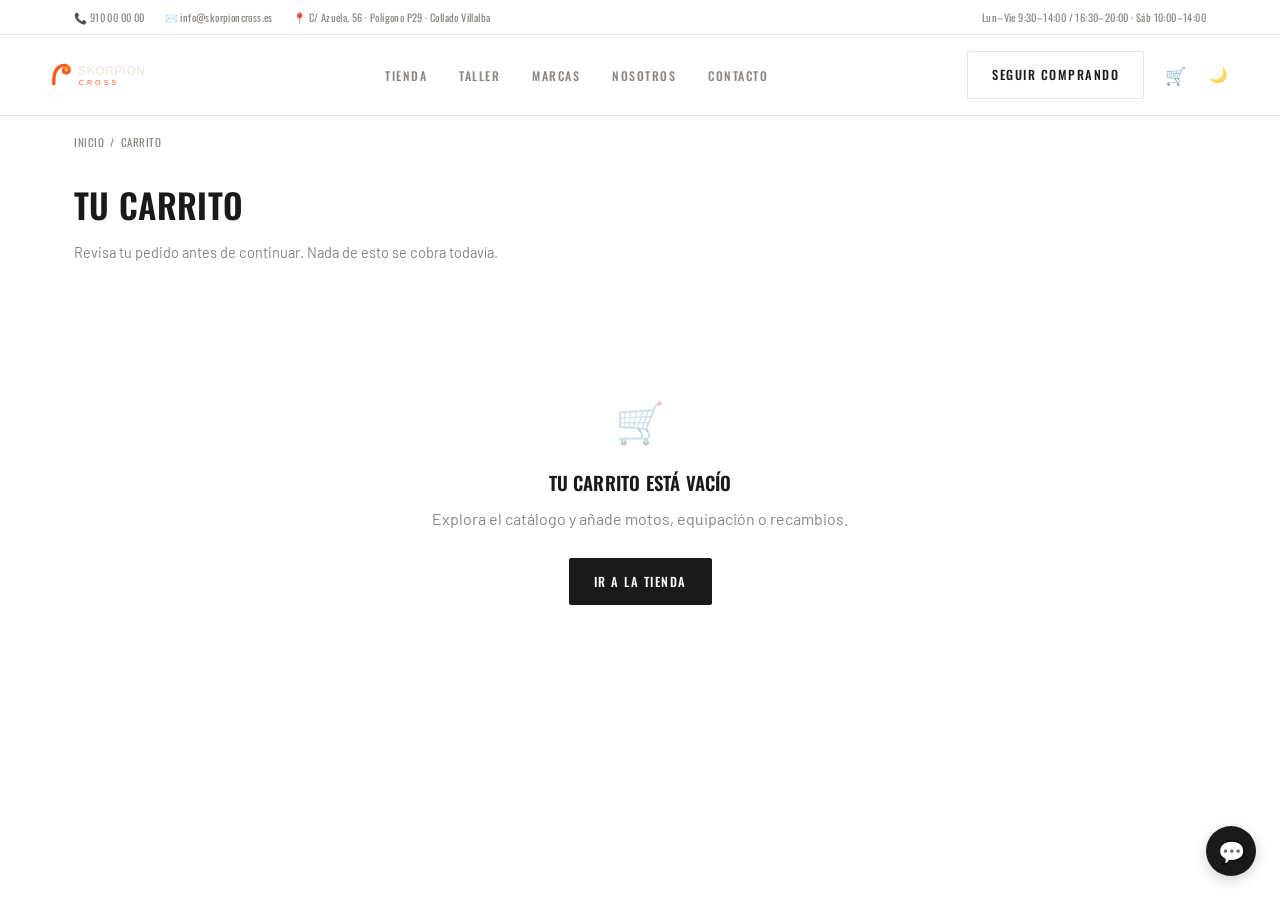
==== carrito.html @ dd4f6add "Skorpion Cross demo: static landing, shop catalog, cart and simulated checkout Co-Authored-By: Claud" ====
<!DOCTYPE html>
<html lang="es">
<head>
<meta charset="UTF-8">
<meta name="viewport" content="width=device-width, initial-scale=1.0">
<title>Carrito — Skorpion Cross</title>
<link rel="icon" type="image/svg+xml" href="assets/favicon.svg">
<link rel="stylesheet" href="css/style.css">
<link rel="preconnect" href="https://fonts.googleapis.com">
<link rel="preconnect" href="https://fonts.gstatic.com" crossorigin>
<link href="https://fonts.googleapis.com/css2?family=Oswald:wght@500;600;700&family=Barlow:wght@400;500;600;700&display=swap" rel="stylesheet">
<script>
  (function () {
    try {
      var stored = localStorage.getItem('theme');
      var theme = stored || (window.matchMedia('(prefers-color-scheme: dark)').matches ? 'dark' : 'light');
      document.documentElement.setAttribute('data-theme', theme === 'dark' ? 'dark' : 'light');
    } catch (e) {}
  })();
</script>
</head>
<body>

<!-- ===== HEADER ===== -->
<header class="site-header">
  <div class="topbar">
    <div class="wrap">
      <div class="topbar-links">
        <a href="tel:+34910000000">📞 910 00 00 00</a>
        <a href="mailto:info@skorpioncross.es">✉️ info@skorpioncross.es</a>
        <span>📍 C/ Azuela, 56 · Polígono P29 · Collado Villalba</span>
      </div>
      <div class="topbar-links">
        <span>Lun–Vie 9:30–14:00 / 16:30–20:00 · Sáb 10:00–14:00</span>
      </div>
    </div>
  </div>

  <nav class="navbar wrap">
    <a href="index.html" class="brand"><img src="assets/logo.svg" alt="Skorpion Cross"></a>

    <ul class="nav-links">
      <li><a href="tienda.html">Tienda</a></li>
      <li><a href="index.html#servicios">Taller</a></li>
      <li><a href="index.html#marcas">Marcas</a></li>
      <li><a href="index.html#nosotros">Nosotros</a></li>
      <li><a href="index.html#contacto">Contacto</a></li>
    </ul>

    <div class="nav-actions">
      <a href="tienda.html" class="btn btn-outline">Seguir comprando</a>
      <a href="carrito.html" class="cart-link" aria-label="Ver carrito">🛒<span class="cart-badge" data-cart-count hidden>0</span></a>
      <button class="theme-toggle" data-theme-toggle aria-label="Cambiar tema">🌙</button>
      <button class="nav-toggle" id="navToggle" aria-label="Abrir menú">☰</button>
    </div>
  </nav>
</header>

<!-- Mobile nav -->
<div class="mobile-nav" id="mobileNav">
  <div class="mobile-nav-panel">
    <button class="mobile-nav-close" id="navClose">✕</button>
    <div class="mobile-theme-row">
      <span>Modo claro / oscuro</span>
      <button class="theme-toggle" data-theme-toggle aria-label="Cambiar tema">🌙</button>
    </div>
    <a href="tienda.html">Tienda</a>
    <a href="carrito.html">Carrito <span data-cart-count hidden>0</span></a>
    <a href="index.html#servicios">Taller</a>
    <a href="index.html#marcas">Marcas</a>
    <a href="index.html#nosotros">Nosotros</a>
    <a href="index.html#contacto">Contacto</a>
  </div>
</div>

<div class="wrap">
  <div class="breadcrumbs"><a href="index.html">Inicio</a><span>/</span>Carrito</div>
</div>

<section class="cart-page" style="padding-top:0;">
  <div class="wrap">
    <div class="page-head">
      <h1>Tu carrito</h1>
      <p>Revisa tu pedido antes de continuar. Nada de esto se cobra todavía.</p>
    </div>
    <div id="cartContent"></div>
  </div>
</section>

<a href="https://wa.me/34600000000" class="wa-float" target="_blank" rel="noopener" aria-label="WhatsApp">💬</a>

<script src="js/products.js"></script>
<script src="js/cart.js"></script>
<script src="js/cart-page.js"></script>
<script src="js/main.js"></script>
</body>
</html>
---- css/style.css ----
:root {
  color-scheme: light;
  --bg: #ffffff;
  --bg-alt: #faf9f7;
  --bg-card: #ffffff;
  --line: #e8e5e0;
  --text: #1a1a1a;
  --text-dim: #8a8580;
  --accent: #c1440e;
  --accent-2: #8a8580;
  --accent-3: #a3220a;
  --radius: 2px;
  --radius-lg: 2px;
  --container: 1180px;
  --font-display: 'Oswald', 'Arial Narrow', sans-serif;
  --font-body: 'Barlow', 'Arial', sans-serif;
}

[data-theme="dark"] {
  color-scheme: dark;
  --bg: #141414;
  --bg-alt: #1a1a1a;
  --bg-card: #141414;
  --line: #2c2c2c;
  --text: #f2f0ec;
  --text-dim: #83807a;
  --accent: #e0621f;
  --accent-2: #83807a;
  --accent-3: #e0492a;
}

@media (prefers-color-scheme: dark) {
  :root:not([data-theme="light"]) {
    color-scheme: dark;
    --bg: #141414;
    --bg-alt: #1a1a1a;
    --bg-card: #141414;
    --line: #2c2c2c;
    --text: #f2f0ec;
    --text-dim: #83807a;
    --accent: #e0621f;
    --accent-2: #83807a;
    --accent-3: #e0492a;
  }
}

* { box-sizing: border-box; margin: 0; padding: 0; }

html { scroll-behavior: smooth; }

body {
  background: var(--bg);
  transition: background .2s ease, color .2s ease;
  color: var(--text);
  font-family: var(--font-body);
  font-weight: 400;
  line-height: 1.55;
  -webkit-font-smoothing: antialiased;
}

img { max-width: 100%; display: block; }

a { color: inherit; text-decoration: none; }
a, button { transition: opacity .2s ease, color .2s ease, background-color .2s ease, border-color .2s ease; }

.wrap {
  max-width: var(--container);
  margin: 0 auto;
  padding: 0 24px;
}

section { padding: 80px 0; }

h1, h2, h3 {
  font-family: var(--font-display);
  font-weight: 600;
  letter-spacing: 0.01em;
  text-transform: uppercase;
}

.eyebrow {
  display: block;
  font-family: var(--font-display);
  font-size: 11px;
  font-weight: 500;
  letter-spacing: 3px;
  text-transform: uppercase;
  color: var(--text-dim);
  margin-bottom: 16px;
}

.section-head {
  max-width: 620px;
  margin-bottom: 44px;
}
.section-head h2 {
  font-size: clamp(24px, 2.8vw, 34px);
  margin-bottom: 12px;
}
.section-head p {
  color: var(--text-dim);
  font-size: 15.5px;
  font-family: var(--font-body);
  text-transform: none;
}

/* Buttons — flat, square, tiny tracked uppercase */
.btn {
  display: inline-flex;
  align-items: center;
  justify-content: center;
  gap: 8px;
  padding: 13px 24px;
  border-radius: var(--radius);
  font-family: var(--font-display);
  font-weight: 500;
  font-size: 12.5px;
  letter-spacing: 1.5px;
  text-transform: uppercase;
  border: 1px solid var(--text);
  cursor: pointer;
  transition: opacity .2s ease, background .2s ease, color .2s ease;
  white-space: nowrap;
}
.btn:hover { opacity: 0.7; }
.btn:active { opacity: 0.55; }

.btn-primary {
  background: var(--text);
  color: var(--bg);
}
.btn-outline {
  border-color: var(--line);
  color: var(--text);
  background: transparent;
}
.btn-outline:hover { border-color: var(--text); opacity: 1; }
.btn-block { width: 100%; }

/* Header */
.site-header {
  position: sticky;
  top: 0;
  z-index: 100;
  background: var(--bg);
  border-bottom: 1px solid var(--line);
  transition: background .2s ease, border-color .2s ease;
}
.topbar {
  background: var(--bg);
  border-bottom: 1px solid var(--line);
  font-family: var(--font-display);
  font-size: 10.5px;
  letter-spacing: 0.4px;
  color: var(--text-dim);
}
.topbar .wrap {
  display: flex;
  justify-content: space-between;
  align-items: center;
  padding-top: 9px;
  padding-bottom: 9px;
  gap: 16px;
  flex-wrap: wrap;
}
.topbar a:hover { color: var(--text); }
.topbar-links { display: flex; gap: 20px; flex-wrap: wrap; }

.navbar {
  display: flex;
  align-items: center;
  justify-content: space-between;
  padding: 16px 0;
  gap: 20px;
}
.brand { display: flex; align-items: center; }
.brand img { height: 34px; width: auto; }

.nav-links {
  display: flex;
  align-items: center;
  gap: 32px;
  list-style: none;
}
.nav-links a {
  font-family: var(--font-display);
  font-size: 12px;
  font-weight: 500;
  letter-spacing: 1.5px;
  text-transform: uppercase;
  color: var(--text-dim);
  transition: color .15s ease;
}
.nav-links a:hover { color: var(--text); }

.nav-actions { display: flex; align-items: center; gap: 18px; }
.nav-toggle {
  display: none;
  background: none;
  border: none;
  width: 32px;
  height: 32px;
  color: var(--text);
  font-size: 20px;
  cursor: pointer;
}

.theme-toggle {
  display: flex;
  align-items: center;
  justify-content: center;
  width: 24px;
  height: 24px;
  border: none;
  background: none;
  color: var(--text);
  font-size: 15px;
  cursor: pointer;
  flex-shrink: 0;
  opacity: 0.75;
  transition: opacity .15s ease;
}
.theme-toggle:hover { opacity: 1; }

.mobile-theme-row {
  display: flex;
  align-items: center;
  justify-content: space-between;
  padding: 14px 4px;
  border-bottom: 1px solid var(--line);
  font-family: var(--font-display);
  font-weight: 500;
  font-size: 12px;
  letter-spacing: 1px;
  text-transform: uppercase;
}
.mobile-theme-row .theme-toggle { opacity: 1; font-size: 18px; }

/* Hero */
.hero {
  position: relative;
  padding: 72px 0 76px;
  border-bottom: 1px solid var(--line);
}
.hero .wrap {
  display: grid;
  grid-template-columns: 1.1fr 0.9fr;
  gap: 60px;
  align-items: center;
}
.hero-badges {
  display: flex;
  gap: 18px;
  margin-bottom: 26px;
  flex-wrap: wrap;
}
.badge {
  font-family: var(--font-display);
  font-size: 10.5px;
  font-weight: 500;
  letter-spacing: 1px;
  text-transform: uppercase;
  color: var(--text-dim);
  padding: 0;
  border: none;
  border-radius: 0;
}
.badge strong { color: var(--text); font-weight: 600; }

.hero h1 {
  font-size: clamp(34px, 4.6vw, 52px);
  line-height: 1.08;
  margin-bottom: 22px;
}
.hero h1 span { color: var(--accent); }
.hero p.lead {
  font-family: var(--font-body);
  font-size: 16.5px;
  color: var(--text-dim);
  max-width: 460px;
  margin-bottom: 34px;
}
.hero-cta { display: flex; gap: 14px; flex-wrap: wrap; margin-bottom: 44px; }

.hero-stats {
  display: flex;
  gap: 36px;
  flex-wrap: wrap;
  border-top: 1px solid var(--line);
  padding-top: 24px;
}
.hero-stats div strong {
  display: block;
  font-family: var(--font-display);
  font-size: 24px;
  font-weight: 600;
  color: var(--text);
}
.hero-stats div span {
  font-size: 11px;
  color: var(--text-dim);
  text-transform: uppercase;
  letter-spacing: 1px;
}

.hero-visual {
  position: relative;
  aspect-ratio: 4/5;
  background: var(--bg-alt);
  display: flex;
  align-items: center;
  justify-content: center;
  overflow: hidden;
}
.hero-visual .moto-mark {
  width: 56%;
  opacity: 0.85;
}
.hero-visual::after {
  content: "SKORPION CROSS";
  position: absolute;
  bottom: 20px;
  left: 20px;
  right: 20px;
  font-family: var(--font-display);
  font-weight: 500;
  font-size: 11px;
  letter-spacing: 4px;
  color: var(--text-dim);
}
.hero-visual .flag {
  position: absolute;
  top: 20px;
  right: 20px;
  font-family: var(--font-display);
  font-size: 10px;
  font-weight: 500;
  letter-spacing: 1.5px;
  text-transform: uppercase;
  color: var(--text-dim);
}

/* Strip of brands */
.brand-strip {
  border-bottom: 1px solid var(--line);
}
.brand-strip .wrap {
  display: flex;
  align-items: center;
  justify-content: space-between;
  flex-wrap: wrap;
  gap: 20px;
  padding: 24px 24px;
}
.brand-strip span.label {
  font-family: var(--font-display);
  font-size: 11px;
  font-weight: 500;
  letter-spacing: 1.5px;
  color: var(--text-dim);
  text-transform: uppercase;
}
.brand-pills { display: flex; gap: 24px; flex-wrap: wrap; }
.brand-pill {
  font-family: var(--font-display);
  font-weight: 500;
  font-size: 13px;
  letter-spacing: 1.5px;
  padding: 0;
  border: none;
  color: var(--text-dim);
}
.brand-pill:hover { color: var(--text); }

/* Category grid */
.cat-grid {
  display: grid;
  grid-template-columns: repeat(4, 1fr);
  gap: 1px;
  background: var(--line);
  border: 1px solid var(--line);
}
.cat-card {
  background: var(--bg);
  padding: 28px 22px;
  transition: background .15s ease;
}
.cat-card:hover { background: var(--bg-alt); }
.cat-card .icon {
  font-size: 22px;
  width: auto;
  height: auto;
  display: block;
  margin-bottom: 16px;
  opacity: 0.85;
}
.cat-card h3 { font-size: 13.5px; margin-bottom: 6px; letter-spacing: 0.5px; }
.cat-card p { font-size: 13px; color: var(--text-dim); }

/* Services */
.svc-section { background: var(--bg-alt); border-top: 1px solid var(--line); border-bottom: 1px solid var(--line); }
.svc-grid {
  display: grid;
  grid-template-columns: repeat(3, 1fr);
  gap: 1px;
  background: var(--line);
  border: 1px solid var(--line);
}
.svc-card {
  background: var(--bg-alt);
  padding: 32px 28px;
}
.svc-num {
  font-family: var(--font-display);
  font-size: 11px;
  font-weight: 500;
  color: var(--text-dim);
  letter-spacing: 2px;
  margin-bottom: 16px;
}
.svc-card h3 { font-size: 17px; margin-bottom: 12px; }
.svc-card p { color: var(--text-dim); font-size: 14px; margin-bottom: 18px; }
.svc-card ul { list-style: none; display: flex; flex-direction: column; gap: 9px; }
.svc-card li {
  font-size: 13px;
  color: var(--text-dim);
  padding-left: 0;
  position: relative;
}
.svc-card li::before { content: "— "; color: var(--text-dim); }

/* Why us */
.why-grid {
  display: grid;
  grid-template-columns: repeat(4, 1fr);
  gap: 30px;
}
.why-card {
  text-align: left;
  padding: 0;
  border-top: 1px solid var(--line);
  padding-top: 20px;
}
.why-card .icon {
  width: auto;
  height: auto;
  margin: 0 0 14px;
  display: block;
  font-size: 22px;
  background: none;
  border: none;
}
.why-card h3 { font-size: 13.5px; margin-bottom: 8px; letter-spacing: 0.5px; }
.why-card p { font-size: 13px; color: var(--text-dim); }

/* Testimonials */
.testi-grid {
  display: grid;
  grid-template-columns: repeat(3, 1fr);
  gap: 30px;
}
.testi-card {
  background: transparent;
  border: none;
  border-top: 1px solid var(--line);
  padding: 22px 0 0;
}
.testi-stars { color: var(--text-dim); font-size: 12px; margin-bottom: 16px; letter-spacing: 2px; }
.testi-card p { font-size: 14px; color: var(--text); margin-bottom: 20px; font-style: italic; }
.testi-who { display: flex; align-items: center; gap: 10px; }
.testi-avatar {
  width: 30px; height: 30px; border-radius: 50%;
  background: var(--bg-alt);
  border: 1px solid var(--line);
  display: flex; align-items: center; justify-content: center;
  font-family: var(--font-display); font-weight: 500; font-size: 11px; color: var(--text);
}
.testi-who strong { font-size: 12.5px; display: block; font-weight: 600; }
.testi-who span { font-size: 11.5px; color: var(--text-dim); }

/* Contact / location */
.contact-section { background: var(--bg-alt); border-top: 1px solid var(--line); }
.contact-grid {
  display: grid;
  grid-template-columns: 1fr 1fr;
  gap: 50px;
}
.info-list { display: flex; flex-direction: column; gap: 22px; margin-bottom: 30px; }
.info-item { display: flex; gap: 16px; }
.info-item .icon {
  width: 20px; height: 20px; border-radius: 0;
  background: none; border: none;
  display: flex; align-items: center; justify-content: center;
  font-size: 16px; flex-shrink: 0; opacity: 0.8;
}
.info-item h4 { font-family: var(--font-display); font-weight: 500; letter-spacing: 1px; text-transform: uppercase; font-size: 11.5px; margin-bottom: 5px; color: var(--text-dim); }
.info-item p, .info-item a { font-size: 14px; color: var(--text); }
.info-item a:hover { opacity: 0.6; }

.map-embed {
  border-radius: 0;
  overflow: hidden;
  border: 1px solid var(--line);
  aspect-ratio: 16/10;
  filter: grayscale(1) contrast(1.05);
}
.map-embed iframe { width: 100%; height: 100%; border: 0; }
[data-theme="dark"] .map-embed iframe { filter: invert(0.9) grayscale(1) contrast(0.9); }
@media (prefers-color-scheme: dark) { :root:not([data-theme="light"]) .map-embed iframe { filter: invert(0.9) grayscale(1) contrast(0.9); } }

.contact-form {
  background: var(--bg);
  border: 1px solid var(--line);
  border-radius: 0;
  padding: 32px;
}
.contact-form h3 { font-size: 16px; margin-bottom: 8px; }
.contact-form p.note { font-size: 13px; color: var(--text-dim); margin-bottom: 24px; text-transform: none; font-family: var(--font-body); }
.field { margin-bottom: 18px; }
.field label {
  display: block;
  font-family: var(--font-display);
  font-size: 11px;
  font-weight: 500;
  letter-spacing: 1px;
  text-transform: uppercase;
  color: var(--text-dim);
  margin-bottom: 8px;
}
.field input, .field select, .field textarea {
  width: 100%;
  background: var(--bg);
  border: 1px solid var(--line);
  border-radius: 0;
  padding: 11px 12px;
  color: var(--text);
  font-family: var(--font-body);
  font-size: 14px;
}
.field input:focus, .field select:focus, .field textarea:focus {
  outline: none;
  border-color: var(--text);
}
.field-row { display: grid; grid-template-columns: 1fr 1fr; gap: 14px; }
.form-note-small { font-size: 11.5px; color: var(--text-dim); margin-top: 16px; text-align: center; }

/* CTA banner */
.cta-banner {
  background: var(--bg);
  border-top: 1px solid var(--line);
  border-bottom: 1px solid var(--line);
  text-align: center;
}
.cta-banner h2 { font-size: clamp(24px, 3.2vw, 34px); margin-bottom: 14px; }
.cta-banner p { color: var(--text-dim); max-width: 480px; margin: 0 auto 32px; }
.cta-buttons { display: flex; gap: 14px; justify-content: center; flex-wrap: wrap; }

/* Footer — centered, minimal, editorial */
footer.site-footer {
  padding: 40px 0;
  border-top: 1px solid var(--line);
  text-align: center;
}
.footer-grid {
  display: flex;
  flex-direction: column;
  align-items: center;
  gap: 16px;
  margin-bottom: 20px;
}
.footer-brand img { height: 26px; margin: 0 auto 4px; }
.footer-brand p { font-size: 12px; color: var(--text-dim); max-width: 360px; margin: 0 auto; }
.footer-social { display: flex; gap: 18px; margin-top: 10px; justify-content: center; }
.footer-social a {
  width: auto; height: auto;
  border: none;
  font-family: var(--font-display);
  font-size: 11px;
  letter-spacing: 1px;
  color: var(--text-dim);
}
.footer-social a:hover { color: var(--text); }
.footer-col { display: none; }
.footer-bottom {
  border-top: none;
  padding-top: 0;
  display: flex;
  justify-content: center;
  align-items: center;
  flex-wrap: wrap;
  gap: 10px;
  font-family: var(--font-display);
  font-size: 10px;
  letter-spacing: 1.5px;
  text-transform: uppercase;
  color: var(--text-dim);
}
.footer-bottom .draft-tag {
  background: none;
  color: var(--accent);
  font-weight: 500;
  padding: 0;
  border-radius: 0;
  letter-spacing: 1.5px;
}

/* Floating WhatsApp */
.wa-float {
  position: fixed;
  bottom: 24px;
  right: 24px;
  width: 50px;
  height: 50px;
  border-radius: 50%;
  background: var(--text);
  color: var(--bg);
  display: flex;
  align-items: center;
  justify-content: center;
  font-size: 22px;
  box-shadow: 0 4px 14px rgba(0,0,0,0.18);
  z-index: 90;
  transition: opacity .15s ease;
}
.wa-float:hover { opacity: 0.8; }

/* Responsive */
@media (max-width: 980px) {
  .hero .wrap { grid-template-columns: 1fr; }
  .hero-visual { order: -1; aspect-ratio: 16/9; }
  .cat-grid { grid-template-columns: repeat(2, 1fr); }
  .svc-grid { grid-template-columns: 1fr; }
  .why-grid { grid-template-columns: repeat(2, 1fr); }
  .testi-grid { grid-template-columns: 1fr; }
  .contact-grid { grid-template-columns: 1fr; }
}

@media (max-width: 720px) {
  section { padding: 56px 0; }
  .nav-links, .nav-actions .btn-outline { display: none; }
  .nav-toggle { display: flex; align-items: center; justify-content: center; }
  .topbar-links { display: none; }
  .cat-grid { grid-template-columns: 1fr 1fr; }
  .why-grid { grid-template-columns: 1fr 1fr; }
  .field-row { grid-template-columns: 1fr; }
  .hero-stats { gap: 22px; }
}

/* Mobile nav drawer */
.mobile-nav {
  display: none;
  position: fixed;
  inset: 0;
  background: rgba(0,0,0,0.4);
  z-index: 200;
}
.mobile-nav.open { display: block; }
.mobile-nav-panel {
  position: absolute;
  top: 0; right: 0;
  width: 78%;
  max-width: 320px;
  height: 100%;
  background: var(--bg);
  border-left: 1px solid var(--line);
  padding: 24px;
  display: flex;
  flex-direction: column;
  gap: 6px;
}
.mobile-nav-panel a {
  padding: 14px 4px;
  border-bottom: 1px solid var(--line);
  font-family: var(--font-display);
  font-weight: 500;
  font-size: 13px;
  letter-spacing: 1px;
  text-transform: uppercase;
}
.mobile-nav-close {
  align-self: flex-end;
  background: none;
  border: none;
  color: var(--text);
  width: 32px; height: 32px;
  border-radius: 0;
  font-size: 18px;
  margin-bottom: 10px;
}

/* ======================================================
   TIENDA — catálogo, ficha de producto, carrito, checkout
   ====================================================== */

.breadcrumbs {
  font-family: var(--font-display);
  font-size: 11px;
  letter-spacing: 0.5px;
  text-transform: uppercase;
  color: var(--text-dim);
  padding: 18px 0;
}
.breadcrumbs a:hover { color: var(--text); }
.breadcrumbs span { margin: 0 6px; }

.page-head { padding: 10px 0 36px; }
.page-head h1 { font-size: clamp(24px, 3vw, 34px); margin-bottom: 10px; }
.page-head p { color: var(--text-dim); font-size: 14.5px; }

/* Shop toolbar */
.shop-toolbar {
  display: flex;
  align-items: center;
  gap: 16px;
  flex-wrap: wrap;
  margin-bottom: 24px;
  padding-bottom: 18px;
  border-bottom: 1px solid var(--line);
}
.shop-toolbar .count { font-size: 13px; color: var(--text-dim); margin-right: auto; }
.shop-toolbar .controls { display: flex; align-items: center; gap: 10px; }
.shop-toolbar select {
  background: var(--bg);
  border: 1px solid var(--line);
  color: var(--text);
  border-radius: 0;
  padding: 9px 12px;
  font-family: var(--font-display);
  font-size: 11.5px;
  letter-spacing: 0.5px;
  text-transform: uppercase;
}

/* Filters trigger — the "⋮" button that opens the drawer */
.filters-trigger {
  display: inline-flex;
  align-items: center;
  gap: 8px;
  background: transparent;
  border: 1px solid var(--text);
  color: var(--text);
  border-radius: 0;
  padding: 10px 16px;
  font-family: var(--font-display);
  font-size: 11.5px;
  font-weight: 500;
  letter-spacing: 1.5px;
  text-transform: uppercase;
  cursor: pointer;
  transition: opacity .15s ease;
}
.filters-trigger .dots { font-size: 15px; font-weight: 700; line-height: 0; letter-spacing: 0; }
.filters-trigger:hover, .filters-trigger.has-active { opacity: 0.65; }
.filters-count {
  background: var(--accent);
  color: #fff;
  font-size: 10px;
  font-weight: 700;
  min-width: 16px;
  height: 16px;
  border-radius: 999px;
  display: inline-flex;
  align-items: center;
  justify-content: center;
  padding: 0 4px;
}

/* Filters drawer — slides in from the left, overlay behind it */
.filters-overlay {
  position: fixed;
  inset: 0;
  background: rgba(0,0,0,0.35);
  z-index: 200;
  opacity: 0;
  pointer-events: none;
  transition: opacity .2s ease;
}
.filters-overlay.open { opacity: 1; pointer-events: auto; }
.filters-drawer {
  position: absolute;
  top: 0; left: 0;
  width: 320px;
  max-width: 86%;
  height: 100%;
  background: var(--bg);
  border-right: 1px solid var(--line);
  transform: translateX(-100%);
  transition: transform .25s ease;
  display: flex;
  flex-direction: column;
  overflow-y: auto;
}
.filters-overlay.open .filters-drawer { transform: translateX(0); }
.filters-drawer-head {
  display: flex;
  align-items: center;
  gap: 8px;
  padding: 20px;
  border-bottom: 1px solid var(--line);
  font-family: var(--font-display);
  font-weight: 500;
  letter-spacing: 1.5px;
  text-transform: uppercase;
  font-size: 12px;
  position: sticky;
  top: 0;
  background: var(--bg);
}
.filters-drawer-head .dots { font-size: 16px; font-weight: 700; }
.filters-drawer-head .mobile-nav-close { margin-left: auto; }
.filters-drawer-body { padding: 20px; }
.filters-drawer-body h3 { display: none; }
.filters-drawer-body .clear-filters {
  display: inline-block;
  font-family: var(--font-display);
  font-size: 11px;
  letter-spacing: 1px;
  text-transform: uppercase;
  color: var(--text);
  font-weight: 500;
  cursor: pointer;
  border-bottom: 1px solid var(--text);
}

.facet-group { border-top: 1px solid var(--line); padding: 18px 0; }
.facet-group:first-of-type { border-top: none; padding-top: 0; }
.facet-group h4 {
  font-family: var(--font-display);
  font-size: 11px;
  font-weight: 500;
  text-transform: uppercase;
  letter-spacing: 1.5px;
  color: var(--text-dim);
  margin-bottom: 12px;
}
.facet-option {
  display: flex;
  align-items: center;
  justify-content: space-between;
  gap: 8px;
  padding: 7px 0;
  cursor: pointer;
  font-size: 13px;
}
.facet-option:hover { opacity: 0.6; }
.facet-option input { accent-color: var(--text); width: 14px; height: 14px; flex-shrink: 0; }
.facet-option .fname { display: flex; align-items: center; gap: 8px; flex: 1; }
.facet-option .fcount { color: var(--text-dim); font-size: 11.5px; }
.facet-option.disabled { opacity: 0.3; pointer-events: none; }

.active-chips { display: flex; flex-wrap: wrap; gap: 10px; margin-bottom: 20px; }
.active-chips:empty { display: none; }
.chip {
  display: inline-flex;
  align-items: center;
  gap: 8px;
  font-family: var(--font-display);
  font-size: 11px;
  font-weight: 500;
  letter-spacing: 0.5px;
  text-transform: uppercase;
  background: transparent;
  border: 1px solid var(--line);
  border-radius: 0;
  padding: 6px 8px 6px 12px;
  color: var(--text);
}
.chip button {
  background: none;
  border: none;
  color: var(--text-dim);
  cursor: pointer;
  font-size: 13px;
  line-height: 1;
  padding: 2px;
}
.chip button:hover { color: var(--text); }

/* Product grid — flush, no cards */
.product-grid {
  display: grid;
  grid-template-columns: repeat(3, 1fr);
  gap: 36px 24px;
}
.product-card {
  background: transparent;
  border: none;
  border-radius: 0;
  overflow: visible;
  display: flex;
  flex-direction: column;
  transition: none;
}
.product-card:hover { border-color: transparent; transform: none; }
.product-thumb {
  aspect-ratio: 4/3;
  background: var(--bg-alt);
  display: flex;
  align-items: center;
  justify-content: center;
  font-size: 48px;
  position: relative;
  overflow: hidden;
}
.product-thumb img, .product-thumb svg { transition: transform .4s ease; }
.product-card:hover .product-thumb span { transform: scale(1.06); }
.product-thumb .badge-tag {
  position: absolute;
  top: 12px;
  left: 12px;
  font-family: var(--font-display);
  font-size: 10px;
  font-weight: 500;
  letter-spacing: 1px;
  text-transform: uppercase;
  padding: 0;
  border-radius: 0;
  background: none;
  color: var(--accent);
}
.product-thumb .badge-tag.ocasion { color: var(--text-dim); }
.product-thumb .badge-tag.agotado {
  position: absolute; inset: 0; top: 0; left: 0; right: 0; bottom: 0;
  display: flex; align-items: center; justify-content: center;
  background: rgba(255,255,255,0.7);
  color: var(--text-dim);
  font-size: 10px;
  letter-spacing: 2px;
}
[data-theme="dark"] .product-thumb .badge-tag.agotado { background: rgba(20,20,20,0.75); }
@media (prefers-color-scheme: dark) { :root:not([data-theme="light"]) .product-thumb .badge-tag.agotado { background: rgba(20,20,20,0.75); } }
.product-body { padding: 14px 0 0; display: flex; flex-direction: column; gap: 4px; flex: 1; }
.product-body .pkind { font-family: var(--font-display); font-size: 10.5px; color: var(--text-dim); font-weight: 500; letter-spacing: 1px; text-transform: uppercase; }
.product-body h3 { font-size: 14px; font-family: var(--font-body); font-weight: 500; text-transform: none; letter-spacing: 0; line-height: 1.35; }
.product-body h3 a:hover { opacity: 0.6; }
.product-foot { margin-top: 6px; display: flex; align-items: center; justify-content: space-between; gap: 10px; }
.product-price { font-family: var(--font-display); font-weight: 500; font-size: 13px; letter-spacing: 0.5px; color: var(--text-dim); }
.product-price .old { display: block; font-size: 11px; font-weight: 400; color: var(--text-dim); text-decoration: line-through; }
.add-btn {
  border: 1px solid var(--text);
  border-radius: 0;
  width: 30px;
  height: 30px;
  flex-shrink: 0;
  background: transparent;
  color: var(--text);
  font-size: 15px;
  font-weight: 500;
  cursor: pointer;
  transition: background .15s ease, color .15s ease;
}
.add-btn:hover { background: var(--text); color: var(--bg); }
.add-btn:disabled { opacity: 0.3; cursor: not-allowed; background: transparent; color: var(--text-dim); border-color: var(--line); }

.empty-state {
  grid-column: 1 / -1;
  text-align: center;
  padding: 70px 20px;
  color: var(--text-dim);
}
.empty-state .big { font-size: 32px; margin-bottom: 14px; opacity: 0.5; }
.empty-state h3 { color: var(--text); margin-bottom: 8px; font-size: 16px; }

/* Cart / mini badge on header icon */
.cart-link {
  position: relative;
  display: flex;
  align-items: center;
  justify-content: center;
  width: 26px;
  height: 26px;
  border: none;
  background: none;
  font-size: 17px;
  flex-shrink: 0;
  opacity: 0.85;
  transition: opacity .15s ease;
}
.cart-link:hover { opacity: 1; }
.cart-badge {
  position: absolute;
  top: -6px;
  right: -8px;
  background: var(--text);
  color: var(--bg);
  font-size: 9.5px;
  font-weight: 700;
  min-width: 16px;
  height: 16px;
  border-radius: 999px;
  display: flex;
  align-items: center;
  justify-content: center;
  padding: 0 4px;
}

/* Product detail page */
.product-detail {
  display: grid;
  grid-template-columns: 1fr 1fr;
  gap: 60px;
  padding-bottom: 90px;
}
.pd-gallery {
  aspect-ratio: 1/1;
  border-radius: 0;
  border: none;
  background: var(--bg-alt);
  display: flex;
  align-items: center;
  justify-content: center;
  font-size: 120px;
}
.pd-kind { font-family: var(--font-display); font-size: 11px; font-weight: 500; letter-spacing: 1.5px; text-transform: uppercase; color: var(--text-dim); margin-bottom: 10px; }
.pd-title { font-size: clamp(24px, 3vw, 32px); margin-bottom: 16px; }
.pd-price-row { display: flex; align-items: baseline; gap: 12px; margin-bottom: 20px; }
.pd-price { font-family: var(--font-display); font-size: 24px; font-weight: 500; }
.pd-price-old { font-size: 15px; color: var(--text-dim); text-decoration: line-through; }
.pd-stock { font-family: var(--font-display); font-size: 11px; letter-spacing: 1px; text-transform: uppercase; font-weight: 500; margin-bottom: 24px; display: flex; align-items: center; gap: 6px; color: var(--text-dim); }
.pd-stock.in { color: var(--text); }
.pd-stock.out { color: var(--accent-3); }
.pd-desc { color: var(--text-dim); font-size: 14.5px; margin-bottom: 26px; }
.pd-specs { width: 100%; border-collapse: collapse; margin-bottom: 30px; }
.pd-specs tr { border-bottom: 1px solid var(--line); }
.pd-specs td { padding: 11px 0; font-size: 13px; }
.pd-specs td:first-child { color: var(--text-dim); width: 45%; font-family: var(--font-display); letter-spacing: 0.5px; text-transform: uppercase; font-size: 11px; }
.pd-specs td:last-child { font-weight: 500; }

.qty-row { display: flex; align-items: center; gap: 16px; margin-bottom: 22px; }
.qty-stepper {
  display: flex;
  align-items: center;
  border: 1px solid var(--line);
  border-radius: 0;
  overflow: hidden;
}
.qty-stepper button {
  width: 36px; height: 38px;
  background: transparent;
  border: none;
  color: var(--text);
  font-size: 16px;
  cursor: pointer;
}
.qty-stepper button:hover { background: var(--bg-alt); }
.qty-stepper span { width: 36px; text-align: center; font-family: var(--font-display); font-weight: 500; }

.pd-related { padding-bottom: 90px; }

/* Cart page */
.cart-page { padding-bottom: 90px; }
.cart-table { width: 100%; border-collapse: collapse; margin-bottom: 24px; }
.cart-table th {
  text-align: left;
  font-family: var(--font-display);
  font-size: 10.5px;
  text-transform: uppercase;
  letter-spacing: 1px;
  font-weight: 500;
  color: var(--text-dim);
  border-bottom: 1px solid var(--line);
  padding-bottom: 12px;
}
.cart-table td { padding: 18px 10px 18px 0; border-bottom: 1px solid var(--line); vertical-align: middle; }
.cart-item { display: flex; align-items: center; gap: 14px; }
.cart-item .thumb {
  width: 56px; height: 56px;
  border-radius: 0;
  background: var(--bg-alt);
  display: flex; align-items: center; justify-content: center;
  font-size: 24px;
  flex-shrink: 0;
}
.cart-item h4 { font-size: 14px; margin-bottom: 3px; font-weight: 500; }
.cart-item span { font-size: 12px; color: var(--text-dim); }
.cart-remove { background: none; border: none; color: var(--text-dim); cursor: pointer; font-size: 11px; font-family: var(--font-display); letter-spacing: 0.5px; text-transform: uppercase; }
.cart-remove:hover { color: var(--text); }
.cart-line-total { font-family: var(--font-display); font-weight: 500; }

.cart-summary {
  max-width: 380px;
  margin-left: auto;
  background: transparent;
  border: 1px solid var(--line);
  border-radius: 0;
  padding: 26px;
}
.cart-summary .row { display: flex; justify-content: space-between; font-size: 13.5px; color: var(--text-dim); padding: 6px 0; }
.cart-summary .row.total { border-top: 1px solid var(--line); margin-top: 10px; padding-top: 14px; font-family: var(--font-display); font-size: 17px; font-weight: 500; color: var(--text); }
.cart-summary .note { font-size: 11.5px; color: var(--text-dim); margin-top: 16px; text-align: center; }

.cart-empty { text-align: center; padding: 90px 20px; }
.cart-empty .big { font-size: 40px; margin-bottom: 16px; opacity: 0.4; }

/* Checkout */
.checkout-layout {
  display: grid;
  grid-template-columns: 1.3fr 1fr;
  gap: 50px;
  padding-bottom: 90px;
  align-items: start;
}
.checkout-form-card, .order-summary-card {
  background: transparent;
  border: 1px solid var(--line);
  border-radius: 0;
  padding: 30px;
}
.checkout-form-card h3, .order-summary-card h3 { font-size: 16px; margin-bottom: 20px; }
.pay-options { display: flex; flex-direction: column; gap: 10px; margin-bottom: 24px; }
.pay-option {
  display: flex;
  align-items: center;
  gap: 10px;
  border: 1px solid var(--line);
  border-radius: 0;
  padding: 12px 14px;
  font-size: 13px;
  font-weight: 500;
  cursor: pointer;
}
.pay-option input { accent-color: var(--text); }
.pay-option:has(input:checked) { border-color: var(--text); }

.order-line { display: flex; justify-content: space-between; gap: 10px; font-size: 13px; padding: 8px 0; border-bottom: 1px solid var(--line); }
.order-line span.name { color: var(--text-dim); }
.order-summary-card .row { display: flex; justify-content: space-between; font-size: 13.5px; color: var(--text-dim); padding: 6px 0; }
.order-summary-card .row.total { border-top: 1px solid var(--line); margin-top: 10px; padding-top: 14px; font-family: var(--font-display); font-size: 17px; font-weight: 500; color: var(--text); }

.checkout-success { text-align: center; padding: 100px 20px; }
.checkout-success .big { font-size: 44px; margin-bottom: 20px; opacity: 0.7; }
.checkout-success h2 { font-size: 24px; margin-bottom: 12px; }
.checkout-success p { color: var(--text-dim); margin-bottom: 32px; }
.checkout-success .order-num { font-weight: 600; color: var(--text); }

/* Responsive shop */
@media (max-width: 980px) {
  .product-grid { grid-template-columns: repeat(2, 1fr); }
  .product-detail { grid-template-columns: 1fr; gap: 34px; }
  .checkout-layout { grid-template-columns: 1fr; }
}
@media (max-width: 720px) {
  .product-grid { grid-template-columns: repeat(2, 1fr); gap: 26px 16px; }
  .cart-table thead { display: none; }
  .cart-table td { display: block; border-bottom: none; padding: 6px 0; }
  .cart-table tr { display: block; border-bottom: 1px solid var(--line); padding: 14px 0; }
  .cart-summary { max-width: none; }
}

.cart-badge[hidden], .filters-count[hidden] { display: none !important; }
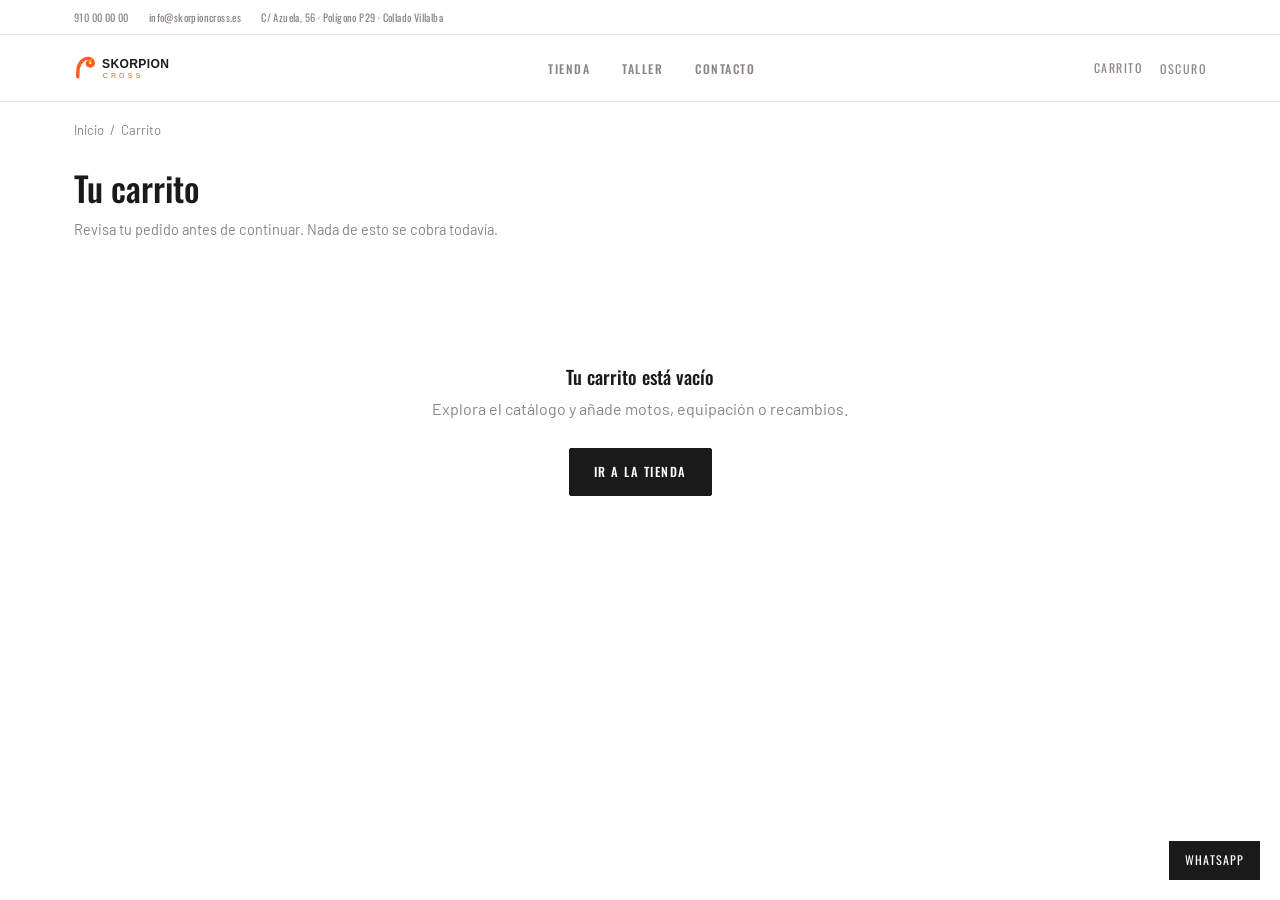
==== commit 536e1725: "Plainer, less templated style: remove emoji, fabricated stats/reviews, simplify home Co-Authored-By:" ====
--- a/carrito.html
+++ b/carrito.html
@@ -5,10 +5,10 @@
 <meta name="viewport" content="width=device-width, initial-scale=1.0">
 <title>Carrito — Skorpion Cross</title>
 <link rel="icon" type="image/svg+xml" href="assets/favicon.svg">
-<link rel="stylesheet" href="css/style.css">
+<link rel="stylesheet" href="css/style.css?v=4">
 <link rel="preconnect" href="https://fonts.googleapis.com">
 <link rel="preconnect" href="https://fonts.gstatic.com" crossorigin>
-<link href="https://fonts.googleapis.com/css2?family=Oswald:wght@500;600;700&family=Barlow:wght@400;500;600;700&display=swap" rel="stylesheet">
+<link href="https://fonts.googleapis.com/css2?family=Oswald:wght@400;500;600&family=Barlow:wght@400;500;600&display=swap" rel="stylesheet">
 <script>
   (function () {
     try {
@@ -26,32 +26,26 @@
   <div class="topbar">
     <div class="wrap">
       <div class="topbar-links">
-        <a href="tel:+34910000000">📞 910 00 00 00</a>
-        <a href="mailto:info@skorpioncross.es">✉️ info@skorpioncross.es</a>
-        <span>📍 C/ Azuela, 56 · Polígono P29 · Collado Villalba</span>
-      </div>
-      <div class="topbar-links">
-        <span>Lun–Vie 9:30–14:00 / 16:30–20:00 · Sáb 10:00–14:00</span>
+        <a href="tel:+34910000000">910 00 00 00</a>
+        <a href="mailto:info@skorpioncross.es">info@skorpioncross.es</a>
+        <span>C/ Azuela, 56 · Polígono P29 · Collado Villalba</span>
       </div>
     </div>
   </div>
 
   <nav class="navbar wrap">
-    <a href="index.html" class="brand"><img src="assets/logo.svg" alt="Skorpion Cross"></a>
+    <a href="index.html" class="brand"><img class="logo-for-light" src="assets/logo.svg?v=2" alt="Skorpion Cross"><img class="logo-for-dark" src="assets/logo-dark.svg?v=2" alt="" aria-hidden="true"></a>
 
     <ul class="nav-links">
       <li><a href="tienda.html">Tienda</a></li>
-      <li><a href="index.html#servicios">Taller</a></li>
-      <li><a href="index.html#marcas">Marcas</a></li>
-      <li><a href="index.html#nosotros">Nosotros</a></li>
+      <li><a href="index.html#taller">Taller</a></li>
       <li><a href="index.html#contacto">Contacto</a></li>
     </ul>
 
     <div class="nav-actions">
-      <a href="tienda.html" class="btn btn-outline">Seguir comprando</a>
-      <a href="carrito.html" class="cart-link" aria-label="Ver carrito">🛒<span class="cart-badge" data-cart-count hidden>0</span></a>
-      <button class="theme-toggle" data-theme-toggle aria-label="Cambiar tema">🌙</button>
-      <button class="nav-toggle" id="navToggle" aria-label="Abrir menú">☰</button>
+      <a href="carrito.html" class="cart-link" aria-label="Ver carrito">Carrito<span class="cart-badge" data-cart-count hidden>0</span></a>
+      <button class="theme-toggle" data-theme-toggle aria-label="Cambiar tema">Oscuro</button>
+      <button class="nav-toggle" id="navToggle" aria-label="Abrir menú">Menú</button>
     </div>
   </nav>
 </header>
@@ -61,14 +55,12 @@
   <div class="mobile-nav-panel">
     <button class="mobile-nav-close" id="navClose">✕</button>
     <div class="mobile-theme-row">
-      <span>Modo claro / oscuro</span>
-      <button class="theme-toggle" data-theme-toggle aria-label="Cambiar tema">🌙</button>
+      <span>Tema</span>
+      <button class="theme-toggle" data-theme-toggle aria-label="Cambiar tema">Oscuro</button>
     </div>
     <a href="tienda.html">Tienda</a>
     <a href="carrito.html">Carrito <span data-cart-count hidden>0</span></a>
-    <a href="index.html#servicios">Taller</a>
-    <a href="index.html#marcas">Marcas</a>
-    <a href="index.html#nosotros">Nosotros</a>
+    <a href="index.html#taller">Taller</a>
     <a href="index.html#contacto">Contacto</a>
   </div>
 </div>
@@ -87,11 +79,11 @@
   </div>
 </section>
 
-<a href="https://wa.me/34600000000" class="wa-float" target="_blank" rel="noopener" aria-label="WhatsApp">💬</a>
+<a href="https://wa.me/34600000000" class="wa-float" target="_blank" rel="noopener" aria-label="WhatsApp">WhatsApp</a>
 
-<script src="js/products.js"></script>
-<script src="js/cart.js"></script>
-<script src="js/cart-page.js"></script>
-<script src="js/main.js"></script>
+<script src="js/products.js?v=2"></script>
+<script src="js/cart.js?v=2"></script>
+<script src="js/cart-page.js?v=2"></script>
+<script src="js/main.js?v=2"></script>
 </body>
 </html>
--- a/css/style.css
+++ b/css/style.css
@@ -73,9 +73,9 @@
 
 h1, h2, h3 {
   font-family: var(--font-display);
-  font-weight: 600;
-  letter-spacing: 0.01em;
-  text-transform: uppercase;
+  font-weight: 500;
+  letter-spacing: 0;
+  line-height: 1.15;
 }
 
 .eyebrow {
@@ -170,7 +170,7 @@
   display: flex;
   align-items: center;
   justify-content: space-between;
-  padding: 16px 0;
+  padding: 16px 24px;
   gap: 20px;
 }
 .brand { display: flex; align-items: center; }
@@ -198,29 +198,26 @@
   display: none;
   background: none;
   border: none;
-  width: 32px;
-  height: 32px;
-  color: var(--text);
-  font-size: 20px;
+  color: var(--text);
+  font-family: var(--font-display);
+  font-size: 12px;
+  letter-spacing: 1.5px;
+  text-transform: uppercase;
   cursor: pointer;
 }
 
 .theme-toggle {
-  display: flex;
-  align-items: center;
-  justify-content: center;
-  width: 24px;
-  height: 24px;
+  background: none;
   border: none;
-  background: none;
-  color: var(--text);
-  font-size: 15px;
-  cursor: pointer;
-  flex-shrink: 0;
-  opacity: 0.75;
-  transition: opacity .15s ease;
-}
-.theme-toggle:hover { opacity: 1; }
+  color: var(--text-dim);
+  font-family: var(--font-display);
+  font-size: 12px;
+  letter-spacing: 1.5px;
+  text-transform: uppercase;
+  cursor: pointer;
+  padding: 0;
+}
+.theme-toggle:hover { color: var(--text); }
 
 .mobile-theme-row {
   display: flex;
@@ -234,416 +231,106 @@
   letter-spacing: 1px;
   text-transform: uppercase;
 }
-.mobile-theme-row .theme-toggle { opacity: 1; font-size: 18px; }
-
-/* Hero */
-.hero {
-  position: relative;
-  padding: 72px 0 76px;
+.mobile-theme-row .theme-toggle { color: var(--text); }
+
+/* Home */
+.hero { padding: 96px 0 80px; }
+.hero h1 { font-size: clamp(34px, 5.2vw, 58px); max-width: 20ch; margin-bottom: 24px; }
+.hero .lead { max-width: 520px; font-size: 17px; color: var(--text-dim); margin-bottom: 30px; }
+.hero-links { display: flex; gap: 28px; flex-wrap: wrap; }
+.hero-links a, .text-link {
+  font-family: var(--font-display);
+  font-size: 14px;
+  letter-spacing: 0.5px;
+  border-bottom: 1px solid currentColor;
+  padding-bottom: 2px;
+}
+.hero-links a:hover, .text-link:hover { opacity: 0.6; }
+
+main > section.plain { padding: 72px 0; border-top: 1px solid var(--line); }
+.plain h2 { font-size: 28px; margin-bottom: 28px; }
+.row-head { display: flex; align-items: baseline; justify-content: space-between; gap: 20px; margin-bottom: 28px; }
+.row-head h2 { margin: 0; }
+
+.index-list { list-style: none; border-top: 1px solid var(--line); }
+.index-list a {
+  display: grid;
+  grid-template-columns: 220px 1fr auto;
+  gap: 20px;
+  align-items: baseline;
+  padding: 18px 0;
   border-bottom: 1px solid var(--line);
 }
-.hero .wrap {
-  display: grid;
-  grid-template-columns: 1.1fr 0.9fr;
-  gap: 60px;
-  align-items: center;
-}
-.hero-badges {
-  display: flex;
-  gap: 18px;
-  margin-bottom: 26px;
-  flex-wrap: wrap;
-}
-.badge {
-  font-family: var(--font-display);
-  font-size: 10.5px;
-  font-weight: 500;
-  letter-spacing: 1px;
-  text-transform: uppercase;
-  color: var(--text-dim);
-  padding: 0;
-  border: none;
-  border-radius: 0;
-}
-.badge strong { color: var(--text); font-weight: 600; }
-
-.hero h1 {
-  font-size: clamp(34px, 4.6vw, 52px);
-  line-height: 1.08;
-  margin-bottom: 22px;
-}
-.hero h1 span { color: var(--accent); }
-.hero p.lead {
-  font-family: var(--font-body);
-  font-size: 16.5px;
-  color: var(--text-dim);
-  max-width: 460px;
-  margin-bottom: 34px;
-}
-.hero-cta { display: flex; gap: 14px; flex-wrap: wrap; margin-bottom: 44px; }
-
-.hero-stats {
-  display: flex;
-  gap: 36px;
-  flex-wrap: wrap;
-  border-top: 1px solid var(--line);
-  padding-top: 24px;
-}
-.hero-stats div strong {
-  display: block;
-  font-family: var(--font-display);
-  font-size: 24px;
-  font-weight: 600;
-  color: var(--text);
-}
-.hero-stats div span {
-  font-size: 11px;
-  color: var(--text-dim);
-  text-transform: uppercase;
-  letter-spacing: 1px;
-}
-
-.hero-visual {
-  position: relative;
-  aspect-ratio: 4/5;
-  background: var(--bg-alt);
-  display: flex;
-  align-items: center;
-  justify-content: center;
-  overflow: hidden;
-}
-.hero-visual .moto-mark {
-  width: 56%;
-  opacity: 0.85;
-}
-.hero-visual::after {
-  content: "SKORPION CROSS";
-  position: absolute;
-  bottom: 20px;
-  left: 20px;
-  right: 20px;
-  font-family: var(--font-display);
-  font-weight: 500;
-  font-size: 11px;
-  letter-spacing: 4px;
-  color: var(--text-dim);
-}
-.hero-visual .flag {
-  position: absolute;
-  top: 20px;
-  right: 20px;
-  font-family: var(--font-display);
-  font-size: 10px;
-  font-weight: 500;
-  letter-spacing: 1.5px;
-  text-transform: uppercase;
-  color: var(--text-dim);
-}
-
-/* Strip of brands */
-.brand-strip {
-  border-bottom: 1px solid var(--line);
-}
-.brand-strip .wrap {
-  display: flex;
-  align-items: center;
-  justify-content: space-between;
-  flex-wrap: wrap;
-  gap: 20px;
-  padding: 24px 24px;
-}
-.brand-strip span.label {
-  font-family: var(--font-display);
-  font-size: 11px;
-  font-weight: 500;
-  letter-spacing: 1.5px;
-  color: var(--text-dim);
-  text-transform: uppercase;
-}
-.brand-pills { display: flex; gap: 24px; flex-wrap: wrap; }
-.brand-pill {
-  font-family: var(--font-display);
-  font-weight: 500;
-  font-size: 13px;
-  letter-spacing: 1.5px;
-  padding: 0;
-  border: none;
-  color: var(--text-dim);
-}
-.brand-pill:hover { color: var(--text); }
-
-/* Category grid */
-.cat-grid {
-  display: grid;
-  grid-template-columns: repeat(4, 1fr);
-  gap: 1px;
-  background: var(--line);
-  border: 1px solid var(--line);
-}
-.cat-card {
-  background: var(--bg);
-  padding: 28px 22px;
-  transition: background .15s ease;
-}
-.cat-card:hover { background: var(--bg-alt); }
-.cat-card .icon {
-  font-size: 22px;
-  width: auto;
-  height: auto;
-  display: block;
-  margin-bottom: 16px;
-  opacity: 0.85;
-}
-.cat-card h3 { font-size: 13.5px; margin-bottom: 6px; letter-spacing: 0.5px; }
-.cat-card p { font-size: 13px; color: var(--text-dim); }
-
-/* Services */
-.svc-section { background: var(--bg-alt); border-top: 1px solid var(--line); border-bottom: 1px solid var(--line); }
-.svc-grid {
-  display: grid;
-  grid-template-columns: repeat(3, 1fr);
-  gap: 1px;
-  background: var(--line);
-  border: 1px solid var(--line);
-}
-.svc-card {
-  background: var(--bg-alt);
-  padding: 32px 28px;
-}
-.svc-num {
-  font-family: var(--font-display);
-  font-size: 11px;
-  font-weight: 500;
-  color: var(--text-dim);
-  letter-spacing: 2px;
-  margin-bottom: 16px;
-}
-.svc-card h3 { font-size: 17px; margin-bottom: 12px; }
-.svc-card p { color: var(--text-dim); font-size: 14px; margin-bottom: 18px; }
-.svc-card ul { list-style: none; display: flex; flex-direction: column; gap: 9px; }
-.svc-card li {
-  font-size: 13px;
-  color: var(--text-dim);
-  padding-left: 0;
-  position: relative;
-}
-.svc-card li::before { content: "— "; color: var(--text-dim); }
-
-/* Why us */
-.why-grid {
-  display: grid;
-  grid-template-columns: repeat(4, 1fr);
-  gap: 30px;
-}
-.why-card {
-  text-align: left;
-  padding: 0;
-  border-top: 1px solid var(--line);
-  padding-top: 20px;
-}
-.why-card .icon {
-  width: auto;
-  height: auto;
-  margin: 0 0 14px;
-  display: block;
-  font-size: 22px;
-  background: none;
-  border: none;
-}
-.why-card h3 { font-size: 13.5px; margin-bottom: 8px; letter-spacing: 0.5px; }
-.why-card p { font-size: 13px; color: var(--text-dim); }
-
-/* Testimonials */
-.testi-grid {
-  display: grid;
-  grid-template-columns: repeat(3, 1fr);
-  gap: 30px;
-}
-.testi-card {
-  background: transparent;
-  border: none;
-  border-top: 1px solid var(--line);
-  padding: 22px 0 0;
-}
-.testi-stars { color: var(--text-dim); font-size: 12px; margin-bottom: 16px; letter-spacing: 2px; }
-.testi-card p { font-size: 14px; color: var(--text); margin-bottom: 20px; font-style: italic; }
-.testi-who { display: flex; align-items: center; gap: 10px; }
-.testi-avatar {
-  width: 30px; height: 30px; border-radius: 50%;
-  background: var(--bg-alt);
-  border: 1px solid var(--line);
-  display: flex; align-items: center; justify-content: center;
-  font-family: var(--font-display); font-weight: 500; font-size: 11px; color: var(--text);
-}
-.testi-who strong { font-size: 12.5px; display: block; font-weight: 600; }
-.testi-who span { font-size: 11.5px; color: var(--text-dim); }
-
-/* Contact / location */
-.contact-section { background: var(--bg-alt); border-top: 1px solid var(--line); }
-.contact-grid {
-  display: grid;
-  grid-template-columns: 1fr 1fr;
-  gap: 50px;
-}
-.info-list { display: flex; flex-direction: column; gap: 22px; margin-bottom: 30px; }
-.info-item { display: flex; gap: 16px; }
-.info-item .icon {
-  width: 20px; height: 20px; border-radius: 0;
-  background: none; border: none;
-  display: flex; align-items: center; justify-content: center;
-  font-size: 16px; flex-shrink: 0; opacity: 0.8;
-}
-.info-item h4 { font-family: var(--font-display); font-weight: 500; letter-spacing: 1px; text-transform: uppercase; font-size: 11.5px; margin-bottom: 5px; color: var(--text-dim); }
-.info-item p, .info-item a { font-size: 14px; color: var(--text); }
-.info-item a:hover { opacity: 0.6; }
-
-.map-embed {
-  border-radius: 0;
-  overflow: hidden;
-  border: 1px solid var(--line);
-  aspect-ratio: 16/10;
-  filter: grayscale(1) contrast(1.05);
-}
+.index-list .name { font-family: var(--font-display); font-size: 21px; }
+.index-list .desc { color: var(--text-dim); font-size: 14.5px; }
+.index-list .arrow { color: var(--text-dim); transition: transform .2s ease, color .2s ease; }
+.index-list a:hover .arrow { transform: translateX(4px); color: var(--text); }
+
+.two-col { display: grid; grid-template-columns: 1fr 2fr; gap: 60px; align-items: start; }
+#contacto .two-col { grid-template-columns: 1fr 1fr; }
+.prose p { max-width: 58ch; color: var(--text-dim); margin-bottom: 18px; }
+.plain-list { list-style: none; margin: 0 0 22px; border-top: 1px solid var(--line); max-width: 58ch; }
+.plain-list li { padding: 11px 0; border-bottom: 1px solid var(--line); }
+
+.info { margin-bottom: 32px; }
+.info dt { font-size: 12.5px; color: var(--text-dim); margin-top: 18px; }
+.info dd { margin: 3px 0 0; }
+.info a:hover { opacity: 0.6; }
+
+.map-embed { overflow: hidden; border: 1px solid var(--line); aspect-ratio: 16/10; filter: grayscale(1) contrast(1.05); }
 .map-embed iframe { width: 100%; height: 100%; border: 0; }
 [data-theme="dark"] .map-embed iframe { filter: invert(0.9) grayscale(1) contrast(0.9); }
-@media (prefers-color-scheme: dark) { :root:not([data-theme="light"]) .map-embed iframe { filter: invert(0.9) grayscale(1) contrast(0.9); } }
-
-.contact-form {
-  background: var(--bg);
-  border: 1px solid var(--line);
-  border-radius: 0;
-  padding: 32px;
-}
-.contact-form h3 { font-size: 16px; margin-bottom: 8px; }
-.contact-form p.note { font-size: 13px; color: var(--text-dim); margin-bottom: 24px; text-transform: none; font-family: var(--font-body); }
+
+.contact-form h3 { font-size: 28px; margin-bottom: 28px; }
 .field { margin-bottom: 18px; }
-.field label {
-  display: block;
-  font-family: var(--font-display);
-  font-size: 11px;
-  font-weight: 500;
-  letter-spacing: 1px;
-  text-transform: uppercase;
-  color: var(--text-dim);
-  margin-bottom: 8px;
-}
+.field label { display: block; font-size: 13px; color: var(--text-dim); margin-bottom: 6px; }
 .field input, .field select, .field textarea {
   width: 100%;
-  background: var(--bg);
+  background: transparent;
   border: 1px solid var(--line);
-  border-radius: 0;
   padding: 11px 12px;
   color: var(--text);
   font-family: var(--font-body);
-  font-size: 14px;
-}
-.field input:focus, .field select:focus, .field textarea:focus {
-  outline: none;
-  border-color: var(--text);
-}
+  font-size: 15px;
+}
+.field input:focus, .field select:focus, .field textarea:focus { outline: none; border-color: var(--text); }
 .field-row { display: grid; grid-template-columns: 1fr 1fr; gap: 14px; }
-.form-note-small { font-size: 11.5px; color: var(--text-dim); margin-top: 16px; text-align: center; }
-
-/* CTA banner */
-.cta-banner {
-  background: var(--bg);
-  border-top: 1px solid var(--line);
-  border-bottom: 1px solid var(--line);
-  text-align: center;
-}
-.cta-banner h2 { font-size: clamp(24px, 3.2vw, 34px); margin-bottom: 14px; }
-.cta-banner p { color: var(--text-dim); max-width: 480px; margin: 0 auto 32px; }
-.cta-buttons { display: flex; gap: 14px; justify-content: center; flex-wrap: wrap; }
-
-/* Footer — centered, minimal, editorial */
-footer.site-footer {
-  padding: 40px 0;
-  border-top: 1px solid var(--line);
-  text-align: center;
-}
-.footer-grid {
-  display: flex;
-  flex-direction: column;
-  align-items: center;
-  gap: 16px;
-  margin-bottom: 20px;
-}
-.footer-brand img { height: 26px; margin: 0 auto 4px; }
-.footer-brand p { font-size: 12px; color: var(--text-dim); max-width: 360px; margin: 0 auto; }
-.footer-social { display: flex; gap: 18px; margin-top: 10px; justify-content: center; }
-.footer-social a {
-  width: auto; height: auto;
-  border: none;
-  font-family: var(--font-display);
-  font-size: 11px;
-  letter-spacing: 1px;
-  color: var(--text-dim);
-}
-.footer-social a:hover { color: var(--text); }
-.footer-col { display: none; }
-.footer-bottom {
-  border-top: none;
-  padding-top: 0;
-  display: flex;
-  justify-content: center;
-  align-items: center;
-  flex-wrap: wrap;
-  gap: 10px;
-  font-family: var(--font-display);
-  font-size: 10px;
-  letter-spacing: 1.5px;
-  text-transform: uppercase;
-  color: var(--text-dim);
-}
-.footer-bottom .draft-tag {
-  background: none;
-  color: var(--accent);
-  font-weight: 500;
-  padding: 0;
-  border-radius: 0;
-  letter-spacing: 1.5px;
-}
-
-/* Floating WhatsApp */
+.form-note-small { font-size: 12.5px; color: var(--text-dim); margin-top: 14px; }
+
+.site-footer { border-top: 1px solid var(--line); padding: 28px 0; font-size: 13px; color: var(--text-dim); }
+.site-footer .wrap { display: flex; gap: 8px 28px; flex-wrap: wrap; justify-content: space-between; }
+.site-footer .draft-tag { color: var(--accent); }
+
 .wa-float {
   position: fixed;
-  bottom: 24px;
-  right: 24px;
-  width: 50px;
-  height: 50px;
-  border-radius: 50%;
+  bottom: 20px;
+  right: 20px;
+  padding: 10px 16px;
   background: var(--text);
   color: var(--bg);
-  display: flex;
-  align-items: center;
-  justify-content: center;
-  font-size: 22px;
-  box-shadow: 0 4px 14px rgba(0,0,0,0.18);
+  font-family: var(--font-display);
+  font-size: 12px;
+  letter-spacing: 1px;
+  text-transform: uppercase;
   z-index: 90;
-  transition: opacity .15s ease;
 }
 .wa-float:hover { opacity: 0.8; }
 
 /* Responsive */
 @media (max-width: 980px) {
-  .hero .wrap { grid-template-columns: 1fr; }
-  .hero-visual { order: -1; aspect-ratio: 16/9; }
-  .cat-grid { grid-template-columns: repeat(2, 1fr); }
-  .svc-grid { grid-template-columns: 1fr; }
-  .why-grid { grid-template-columns: repeat(2, 1fr); }
-  .testi-grid { grid-template-columns: 1fr; }
-  .contact-grid { grid-template-columns: 1fr; }
+  .two-col, #contacto .two-col { grid-template-columns: 1fr; gap: 32px; }
 }
 
 @media (max-width: 720px) {
-  section { padding: 56px 0; }
-  .nav-links, .nav-actions .btn-outline { display: none; }
-  .nav-toggle { display: flex; align-items: center; justify-content: center; }
+  .nav-links { display: none; }
+  .nav-toggle { display: inline-block; }
   .topbar-links { display: none; }
-  .cat-grid { grid-template-columns: 1fr 1fr; }
-  .why-grid { grid-template-columns: 1fr 1fr; }
+  .hero { padding: 60px 0 56px; }
+  main > section.plain { padding: 52px 0; }
+  .index-list a { grid-template-columns: 1fr auto; gap: 4px 16px; }
+  .index-list .desc { grid-column: 1; grid-row: 2; }
+  .index-list .arrow { grid-row: 1 / span 2; grid-column: 2; align-self: center; }
   .field-row { grid-template-columns: 1fr; }
-  .hero-stats { gap: 22px; }
 }
 
 /* Mobile nav drawer */
@@ -898,12 +585,13 @@
   display: flex;
   align-items: center;
   justify-content: center;
-  font-size: 48px;
   position: relative;
   overflow: hidden;
 }
+.product-thumb img { width: 100%; height: 100%; object-fit: cover; }
+.ph { font-family: var(--font-display); font-size: clamp(20px, 3vw, 28px); letter-spacing: 0.14em; text-transform: uppercase; color: var(--text-dim); opacity: 0.5; }
 .product-thumb img, .product-thumb svg { transition: transform .4s ease; }
-.product-card:hover .product-thumb span { transform: scale(1.06); }
+
 .product-thumb .badge-tag {
   position: absolute;
   top: 12px;
@@ -937,19 +625,18 @@
 .product-price { font-family: var(--font-display); font-weight: 500; font-size: 13px; letter-spacing: 0.5px; color: var(--text-dim); }
 .product-price .old { display: block; font-size: 11px; font-weight: 400; color: var(--text-dim); text-decoration: line-through; }
 .add-btn {
-  border: 1px solid var(--text);
-  border-radius: 0;
-  width: 30px;
-  height: 30px;
-  flex-shrink: 0;
+  border: 1px solid var(--line);
   background: transparent;
   color: var(--text);
-  font-size: 15px;
-  font-weight: 500;
-  cursor: pointer;
-  transition: background .15s ease, color .15s ease;
-}
-.add-btn:hover { background: var(--text); color: var(--bg); }
+  padding: 7px 14px;
+  font-family: var(--font-display);
+  font-size: 11.5px;
+  letter-spacing: 1px;
+  text-transform: uppercase;
+  cursor: pointer;
+  transition: background .15s ease, color .15s ease, border-color .15s ease;
+}
+.add-btn:hover { background: var(--text); color: var(--bg); border-color: var(--text); }
 .add-btn:disabled { opacity: 0.3; cursor: not-allowed; background: transparent; color: var(--text-dim); border-color: var(--line); }
 
 .empty-state {
@@ -963,36 +650,16 @@
 
 /* Cart / mini badge on header icon */
 .cart-link {
-  position: relative;
-  display: flex;
-  align-items: center;
-  justify-content: center;
-  width: 26px;
-  height: 26px;
-  border: none;
-  background: none;
-  font-size: 17px;
-  flex-shrink: 0;
-  opacity: 0.85;
-  transition: opacity .15s ease;
-}
-.cart-link:hover { opacity: 1; }
-.cart-badge {
-  position: absolute;
-  top: -6px;
-  right: -8px;
-  background: var(--text);
-  color: var(--bg);
-  font-size: 9.5px;
-  font-weight: 700;
-  min-width: 16px;
-  height: 16px;
-  border-radius: 999px;
-  display: flex;
-  align-items: center;
-  justify-content: center;
-  padding: 0 4px;
-}
+  font-family: var(--font-display);
+  font-size: 12px;
+  letter-spacing: 1.5px;
+  text-transform: uppercase;
+  color: var(--text-dim);
+}
+.cart-link:hover { color: var(--text); }
+.cart-badge { margin-left: 5px; }
+.cart-badge::before { content: "("; }
+.cart-badge::after { content: ")"; }
 
 /* Product detail page */
 .product-detail {
@@ -1009,8 +676,10 @@
   display: flex;
   align-items: center;
   justify-content: center;
-  font-size: 120px;
-}
+  overflow: hidden;
+}
+.pd-gallery img { width: 100%; height: 100%; object-fit: cover; }
+.pd-gallery .ph { font-size: 44px; }
 .pd-kind { font-family: var(--font-display); font-size: 11px; font-weight: 500; letter-spacing: 1.5px; text-transform: uppercase; color: var(--text-dim); margin-bottom: 10px; }
 .pd-title { font-size: clamp(24px, 3vw, 32px); margin-bottom: 16px; }
 .pd-price-row { display: flex; align-items: baseline; gap: 12px; margin-bottom: 20px; }
@@ -1148,3 +817,22 @@
 }
 
 .cart-badge[hidden], .filters-count[hidden] { display: none !important; }
+
+/* Tono más sobrio: etiquetas en minúscula normal */
+.breadcrumbs, .product-body .pkind, .cart-table th, .pd-kind, .facet-group h4, .pd-specs td:first-child, .cart-remove {
+  text-transform: none;
+  letter-spacing: 0;
+  font-family: var(--font-body);
+}
+.breadcrumbs { font-size: 13px; }
+.product-body .pkind { font-size: 12.5px; }
+.cart-table th { font-size: 12.5px; font-weight: 500; }
+.pd-kind { font-size: 13px; }
+.facet-group h4 { font-size: 13px; color: var(--text); font-weight: 600; }
+.pd-specs td:first-child { font-size: 13px; }
+.cart-remove { font-size: 13px; text-decoration: underline; }
+.page-head h1, .pd-title { font-weight: 500; }
+
+.logo-for-dark { display: none; }
+[data-theme="dark"] .logo-for-light { display: none; }
+[data-theme="dark"] .logo-for-dark { display: block; }
